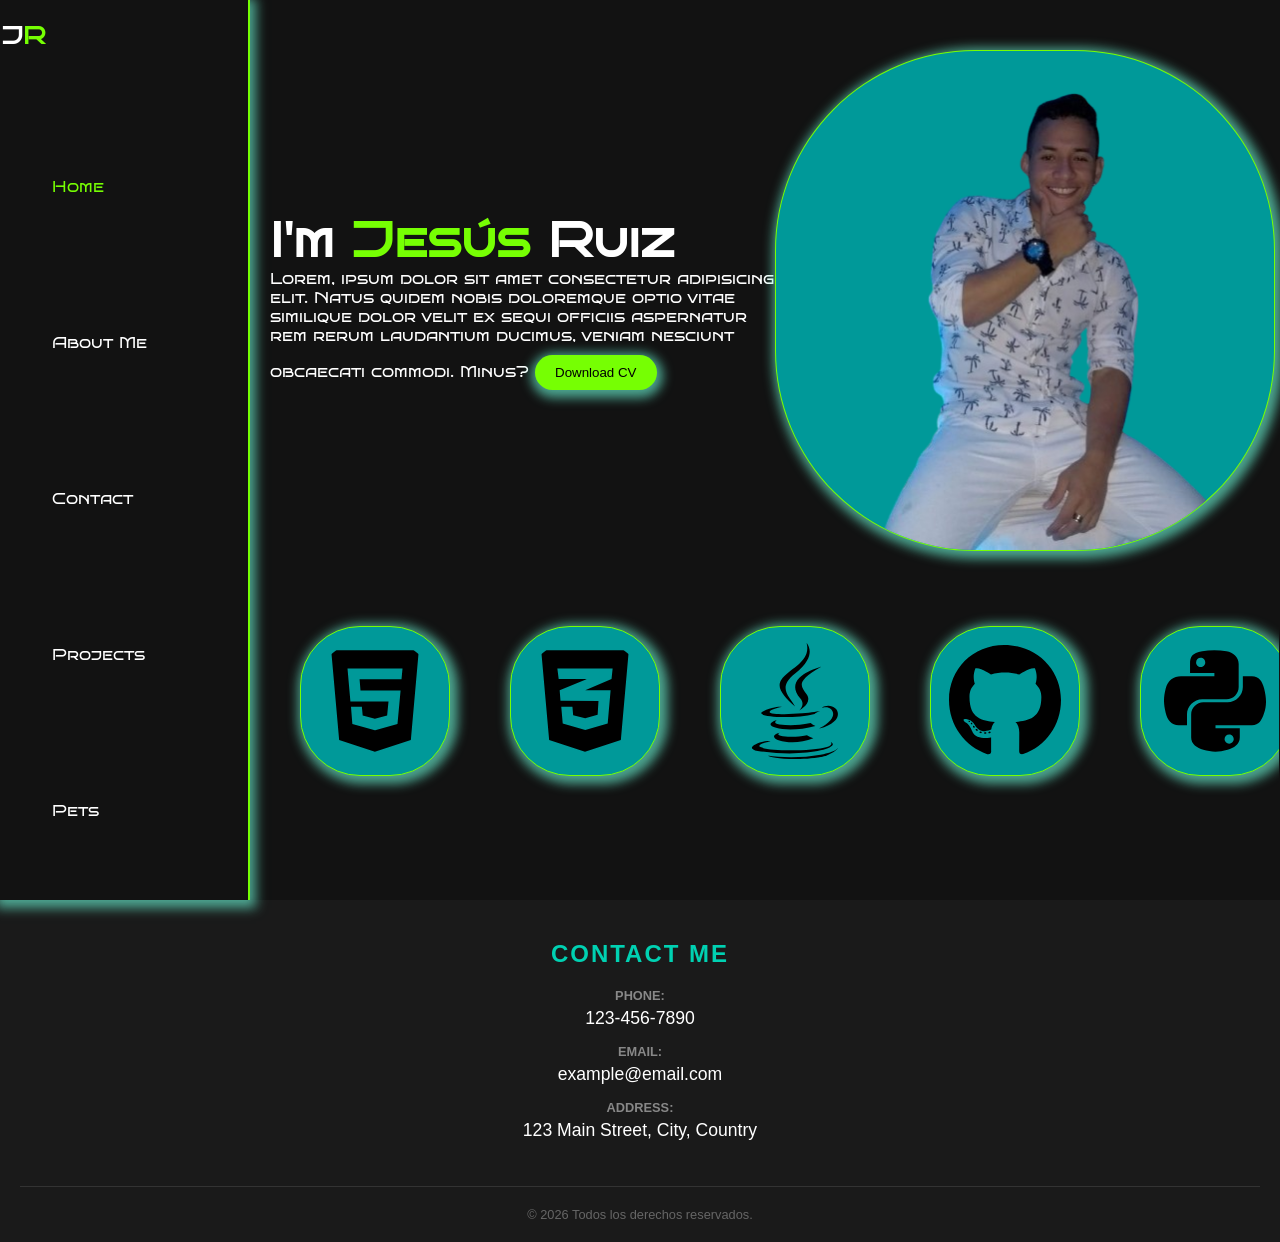
==== src/views/index.html @ d73cba69 "Primer" ====
<!DOCTYPE html>
<html lang="en">
<head>
    <meta charset="UTF-8">
    <meta name="viewport" content="width=device-width, initial-scale=1.0">
    <title>Portfolio</title>
    <link rel="stylesheet" href="../css/styles.css">
</head>
<body>
   
    

<div class="wrapper">

    <header>
        <nav class="sidebar">
            <div class="logo-container">
                <img src="#" alt="">
                <h2>J<span>R</span></h2>
                    </div>
                
                    <ul class="menu"> 
                        <li ><a href="index.html" class="active">Home</a></li>
                        <li><a href="aboutme.html">About Me </a></li>
                        <li><a href="#contacto">Contact</a></li>
                        <li><a href="https://github.com/JealRume" target="_blank" rel="noopener noreferrer">Projects</a></li>
                        <li><a href="pets.html">Pets</a></li>
                    </ul>
        </nav>

    </header>

    <main class="main">
        <div class="info-content">
            <h1>I'm <span>Jesús </span>Ruiz</h1>
            <p>Lorem, ipsum dolor sit amet consectetur adipisicing elit. Natus quidem nobis doloremque optio vitae similique dolor velit ex sequi officiis aspernatur rem rerum laudantium ducimus, veniam nesciunt obcaecati commodi. Minus?
            <a download href="#">
                <button class="download-cv">Download CV</button>
            </a>
        </div>  
        
        <img src="/public/img/Me.png" alt="Jesús Ruiz" class="profile-img">


        <div class="logos-container">
            <div class="logos-slide">
                <img src="/public/icons/html5.svg" alt="HTML5">
                <img src="/public/icons/css3-alt.svg" alt="CSS3">
                <img src="/public/icons/java.svg" alt="JS">
                <img src="/public/icons/github.svg" alt="GitHub">
            <img src="/public/icons/python.svg" alt="Python">
        </div>

         <div> class="logos-container"</div>
            <div> class="logos-slide"</div>
            <img src="/public/icons/html5.svg" alt="HTML5">
         <img src="/public/icons/css3.svg" alt="CSS3">
        <img src="/public/icons/javascript.svg" alt="JS">
        <img src="/public/icons/github.svg" alt="GitHub">
        <img src="/public/icons/python.svg" alt="Python">
     </main>
</div>

<footer id="contacto" class="footer">
  <div class="footer-container">
    <div class="footer-section">
      <h3>CONTACT ME</h3>
      
      <div class="contact-item">
        <span class="label">PHONE:</span>
        <a href="tel:123-456-7890">123-456-7890</a>
      </div>

      <div class="contact-item">
        <span class="label">EMAIL:</span>
        <a href="mailto:example@email.com">example@email.com</a>
      </div>

      <div class="contact-item">
        <span class="label">ADDRESS:</span>
        <p>123 Main Street, City, Country</p>
      </div>
    </div>
  </div>
  <div class="footer-bottom">
    &copy; 2026 Todos los derechos reservados.
  </div>
</footer>
---- src/css/styles.css ----
@import url('https://fonts.googleapis.com/css2?family=Bruno+Ace+SC&display=swap');

*{
margin: 0;
padding: 0;
box-sizing: border-box;
}

body{
font-family: 'Bruno Ace SC', sans-serif;
background-color: #121212;
}

.wrapper  {
    display: flex;
    justify-content: flex-end;
    width: 100%;
    height: 100vh;
    padding-left: 270px;
    background-color: #121212;
    color: #fff;
}

.menu a {
    color:#fff;
    text-decoration: none;
    padding: 10px 20px;
}

.menu li {
    list-style: none;
    padding: 0 20px;
}

.menu {
    border: none;
    padding: 10px;
    border-radius: 20px;
    display: flex;
    width: 100%;
    flex-direction: column;
    justify-content: space-around;
    flex-grow: 1;
}

.menu a:hover {
    display: inline-block;
    padding: 20px 50px;
    background-color: rgb(118, 255, 3);
    color: #191c32;
    transition:none
    ;
}       


.menu .active {
    color: #76ff03;
}



.navbar{
    display: flex;
   justify-content: space-between;
    align-items: center;
    width: 100%;
   padding: 1em;
}

.main {
    flex: 1;
    margin: 0 auto;
    width: 90%;
    display: grid;
    grid-template-columns: repeat(2, 1fr);
    align-items: center;
    padding: 50px 0;
}

h1 {
    font-size: 3em;
}

span {
    color: #76ff03;
}

.download-cv {
    padding: 10px 20px;
    background-color: #76ff03;
    border: none;
    border-radius: 20px;
    margin-top: 10px;
    cursor: pointer;
    box-shadow: 1px 3px 11px 5px rgba(102, 231, 200, .69);

}

.download-cv:hover {
    background-color: #fff;
    box-shadow: none;
}

.main img {
    background-color: #009999;
    border-radius: 40%;
    width: 500px;
    border: 1px solid #76ff03;
    box-shadow: 3px 3px 11px 5px rgba(102, 231, 200, .69);
}

.sidebar {
  position: fixed;   /* Se queda fijo a la izquierda */
  left: 0;
  top: 0;
  width: 250px;      /* Ancho de tu menú */
  height: 100vh;     /* Ocupa todo el alto de la pantalla */
  background-color: #121212; /* Color oscuro como el de la imagen */
  display: flex;
  flex-direction: column; /* Apila logo y links verticalmente */
  padding: 2px;
  border-right: 2px solid #76ff03;
  box-shadow: 1px 3px 11px 5px rgba(102, 231, 200, .69);/* Línea naranja lateral */
  gap: 3em; /* Espacio entre elementos */
}



.logos-container {
    width:calc(200% - 1px);
  overflow: hidden; /* Esconde los iconos que salen del borde */
  padding: 40px 0;
  background: transparent;
  white-space: nowrap; /* Evita que los iconos se bajen de línea */
  display: flex;
  align-items: center;
}

.logos-slide {
  display: flex;
  flex-shrink: 0;
  align-items: center;
  justify-content: space-around;
  min-width: 100%; /* Evita que los logos se encojan */
  animation: 10s slide infinite linear; /* Ajusta los segundos para la velocidad */
}

.logos-slide img {
    padding: 1em;
    background-color: #009999;
     border-radius: 40%;
    object-fit: contain;
  height: 150px;
  width: 150px; /* Tamaño de tus iconos */
  margin: 0 30px; /* Espacio entre logos */
}

/* La animación que crea el bucle */
@keyframes slide {
  from {
    transform: translateX(0);
  }
  to {
    transform: translateX(-100%);
  }
}

/* Pausar al pasar el ratón (opcional pero profesional) */
.logos-container:hover .logos-slide {
  animation-play-state: paused;
}

.footer {
  background-color: #1a1a1a; /* Color oscuro elegante */
  color: #ffffff;
  padding: 40px 20px 20px;
  font-family: 'Segoe UI', Tahoma, Geneva, Verdana, sans-serif;
}

.footer-container {
  max-width: 1200px;
  margin: 0 auto;
  display: flex;
  justify-content: center; /* Centra el contenido */
  text-align: center;
}

.footer-section h3 {
  color: #00d1b2; /* Un toque de color turquesa */
  font-size: 1.5rem;
  margin-bottom: 20px;
  letter-spacing: 2px;
}

.contact-item {
  margin-bottom: 15px;
}

.contact-item .label {
  display: block;
  font-weight: bold;
  font-size: 0.8rem;
  color: #888;
  margin-bottom: 5px;
}

.contact-item a, .contact-item p {
  color: #fff;
  text-decoration: none;
  font-size: 1.1rem;
  margin: 0;
  transition: color 0.3s;
}

.contact-item a:hover {
  color: #00d1b2;
}

.footer-bottom {
  margin-top: 30px;
  border-top: 1px solid #333;
  padding-top: 20px;
  font-size: 0.8rem;
  color: #666;
  text-align: center;
}
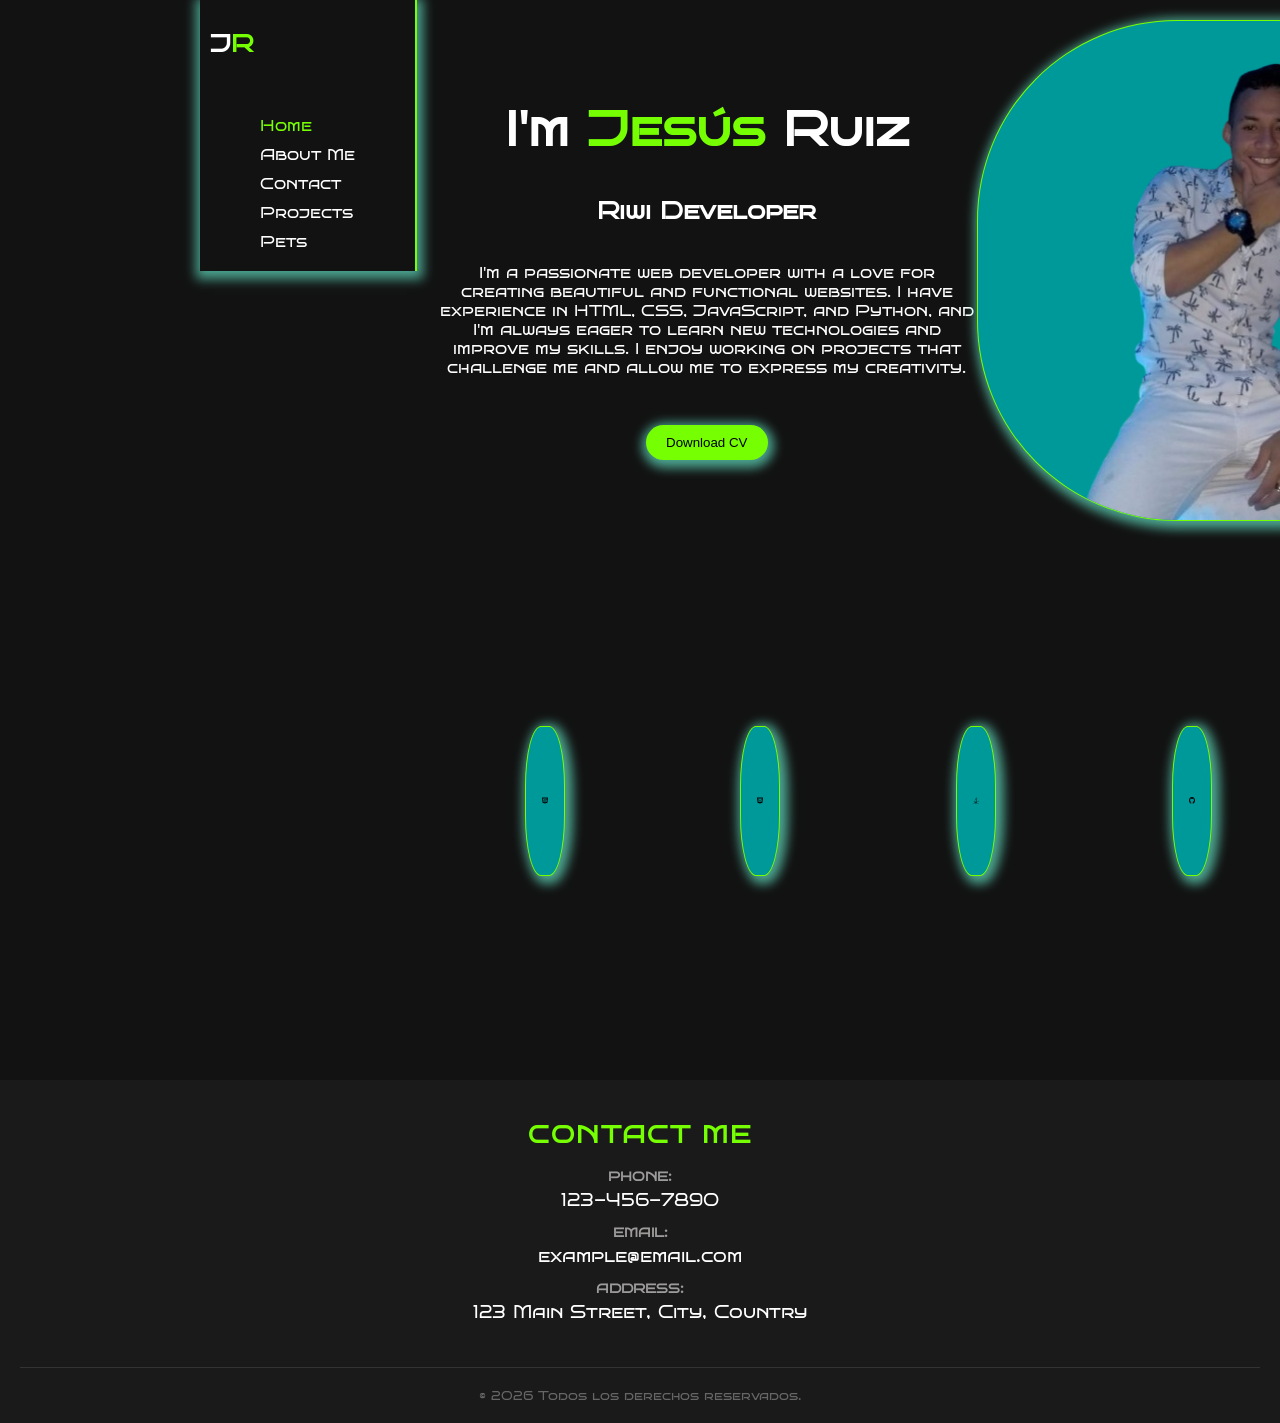
==== commit 5dbbe767: "Respon" ====
--- a/src/views/index.html
+++ b/src/views/index.html
@@ -33,7 +33,14 @@
     <main class="main">
         <div class="info-content">
             <h1>I'm <span>Jesús </span>Ruiz</h1>
-            <p>Lorem, ipsum dolor sit amet consectetur adipisicing elit. Natus quidem nobis doloremque optio vitae similique dolor velit ex sequi officiis aspernatur rem rerum laudantium ducimus, veniam nesciunt obcaecati commodi. Minus?
+            <br>
+            <br>
+            <h2>Riwi Developer</h2>
+            <br>
+            <br>
+            <p> I'm a passionate web developer with a love for creating beautiful and functional websites. I have experience in HTML, CSS, JavaScript, and Python, and I'm always eager to learn new technologies and improve my skills. I enjoy working on projects that challenge me and allow me to express my creativity.</p>
+            <br>
+            <br>
             <a download href="#">
                 <button class="download-cv">Download CV</button>
             </a>
--- a/src/css/styles.css
+++ b/src/css/styles.css
@@ -11,12 +11,13 @@
 background-color: #121212;
 }
 
+
 .wrapper  {
     display: flex;
     justify-content: flex-end;
-    width: 100%;
-    height: 100vh;
-    padding-left: 270px;
+    width: 120%;
+    height: 120vh;
+    padding-left: 200px;
     background-color: #121212;
     color: #fff;
 }
@@ -69,12 +70,13 @@
 
 .main {
     flex: 1;
-    margin: 0 auto;
-    width: 90%;
+    margin: auto;
+    width: 100%;
+    height: 100%;
     display: grid;
     grid-template-columns: repeat(2, 1fr);
     align-items: center;
-    padding: 50px 0;
+    padding: 50px 100px;
 }
 
 h1 {
@@ -174,7 +176,7 @@
   background-color: #1a1a1a; /* Color oscuro elegante */
   color: #ffffff;
   padding: 40px 20px 20px;
-  font-family: 'Segoe UI', Tahoma, Geneva, Verdana, sans-serif;
+  font-family: 'Bruno Ace SC', sans-serif;
 }
 
 .footer-container {
@@ -186,7 +188,7 @@
 }
 
 .footer-section h3 {
-  color: #00d1b2; /* Un toque de color turquesa */
+  color: #76ff03; /* Un toque de color turquesa */
   font-size: 1.5rem;
   margin-bottom: 20px;
   letter-spacing: 2px;
@@ -200,7 +202,7 @@
   display: block;
   font-weight: bold;
   font-size: 0.8rem;
-  color: #888;
+  color: #9e9b9b;
   margin-bottom: 5px;
 }
 
@@ -224,3 +226,58 @@
   color: #666;
   text-align: center;
 }
+
+@media (max-width: 768px) {
+  .wrapper {
+    display: flex;
+    flex-direction: column;
+  }
+}
+
+.sidebar {
+  width: 100%;
+  height: auto;
+  position: relative;
+  padding: 10px;
+}
+
+.menu {
+  display: flex;
+  justify-content: center;
+  flex-wrap: wrap;
+  gap: 10px;
+}
+
+.main {
+  padding: 20px;
+  flex-direction: column-reverse;
+  align-items: center;
+  text-align: center;
+}
+
+    .info-content {
+        width: 100%;
+    }
+
+    /* 4. Ajustamos la imagen de perfil */
+    .profile-img {
+        width: 200px; /* Un poco más pequeña en móvil */
+        height: auto;
+        margin-bottom: 20px;
+    }
+
+    /* 5. Los logos del carrusel */
+    .logos-slide img {
+        width: 40px; /* Íconos más pequeños */
+        margin: 0 10px;
+    }
+
+/* Ajustes para celulares muy pequeños */
+@media (max-width: 480px) {
+    h1 {
+        font-size: 2rem;
+    }
+    
+    .menu a {
+        font-size: 14px;
+    }}
